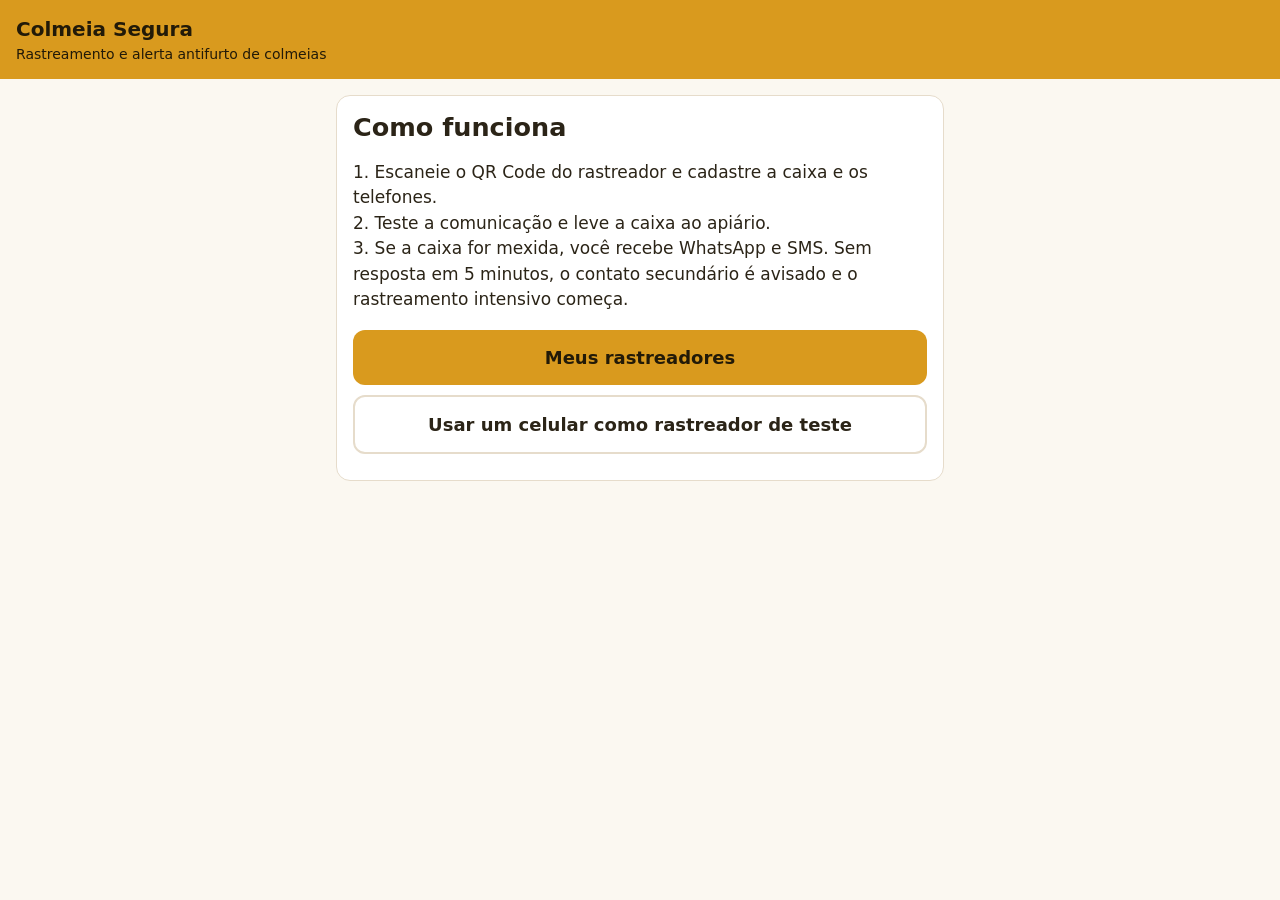
==== web/index.html @ 56910a45 "Primeira versão do Colmeia Segura: plataforma, firmware e telas - Banco (Supabase): rastreadores, ap" ====
<!doctype html>
<html lang="pt-BR">
<head>
<meta charset="utf-8">
<meta name="viewport" content="width=device-width, initial-scale=1">
<title>Colmeia Segura</title>
<link rel="stylesheet" href="style.css">
</head>
<body>
<header>Colmeia Segura<small>Rastreamento e alerta antifurto de colmeias</small></header>
<main>
  <section class="card">
    <h2>Como funciona</h2>
    <p>1. Escaneie o QR Code do rastreador e cadastre a caixa e os telefones.<br>
       2. Teste a comunicação e leve a caixa ao apiário.<br>
       3. Se a caixa for mexida, você recebe WhatsApp e SMS. Sem resposta em 5 minutos,
          o contato secundário é avisado e o rastreamento intensivo começa.</p>
    <a class="btn" href="painel.html">Meus rastreadores</a>
    <a class="btn secundario" href="celular-teste.html">Usar um celular como rastreador de teste</a>
  </section>
</main>
</body>
</html>
---- web/style.css ----
:root {
  --bg: #fbf8f1; --card: #ffffff; --ink: #2b2417; --muted: #6f6453; --line: #e6dccb;
  --mel: #d99a1e; --mel-dark: #a86f00; --ok: #2e7d32; --alerta: #c62828; --aviso: #b26a00;
}
@media (prefers-color-scheme: dark) {
  :root:not([data-theme="light"]) {
    --bg: #17140f; --card: #221e17; --ink: #f3ecdf; --muted: #b3a792; --line: #3a3326;
    --mel: #f0b43c; --mel-dark: #f0b43c; --ok: #66bb6a; --alerta: #ef5350; --aviso: #ffb74d;
  }
}
* { box-sizing: border-box; }
body { margin: 0; background: var(--bg); color: var(--ink); font: 17px/1.5 system-ui, -apple-system, "Segoe UI", Roboto, sans-serif; }
header { background: var(--mel); color: #221a08; padding: 14px 16px; font-weight: 700; font-size: 20px; }
header small { display: block; font-weight: 400; font-size: 14px; }
main { max-width: 640px; margin: 0 auto; padding: 16px; }
.card { background: var(--card); border: 1px solid var(--line); border-radius: 14px; padding: 16px; margin: 0 0 16px; }
h1, h2 { line-height: 1.2; margin: 0 0 12px; }
label { display: block; margin: 12px 0; font-weight: 600; }
input, select { display: block; width: 100%; margin-top: 6px; padding: 12px; font-size: 17px; border: 1px solid var(--line);
  border-radius: 10px; background: var(--bg); color: var(--ink); }
button, .btn { display: block; width: 100%; padding: 14px; margin: 10px 0; border: 0; border-radius: 12px; font-size: 18px;
  font-weight: 700; background: var(--mel); color: #221a08; cursor: pointer; text-align: center; text-decoration: none; }
button.secundario, .btn.secundario { background: transparent; color: var(--ink); border: 2px solid var(--line); }
button.perigo { background: var(--alerta); color: #fff; }
button.ok { background: var(--ok); color: #fff; }
button:disabled { opacity: .5; }
.msg { color: var(--muted); }
.erro { color: var(--alerta); font-weight: 600; }
.status { display: inline-block; padding: 2px 10px; border-radius: 99px; font-size: 14px; font-weight: 700; }
.status.ok { background: color-mix(in srgb, var(--ok) 18%, transparent); color: var(--ok); }
.status.alerta { background: color-mix(in srgb, var(--alerta) 18%, transparent); color: var(--alerta); }
.status.aviso { background: color-mix(in srgb, var(--aviso) 18%, transparent); color: var(--aviso); }
.grid { display: grid; grid-template-columns: 1fr 1fr; gap: 8px 16px; }
.grid div span { display: block; color: var(--muted); font-size: 14px; }
#map { height: 320px; border-radius: 12px; margin: 12px 0; }
.passos { color: var(--muted); font-size: 15px; }
.passos b { color: var(--ink); }
code { background: var(--bg); padding: 2px 6px; border-radius: 6px; }
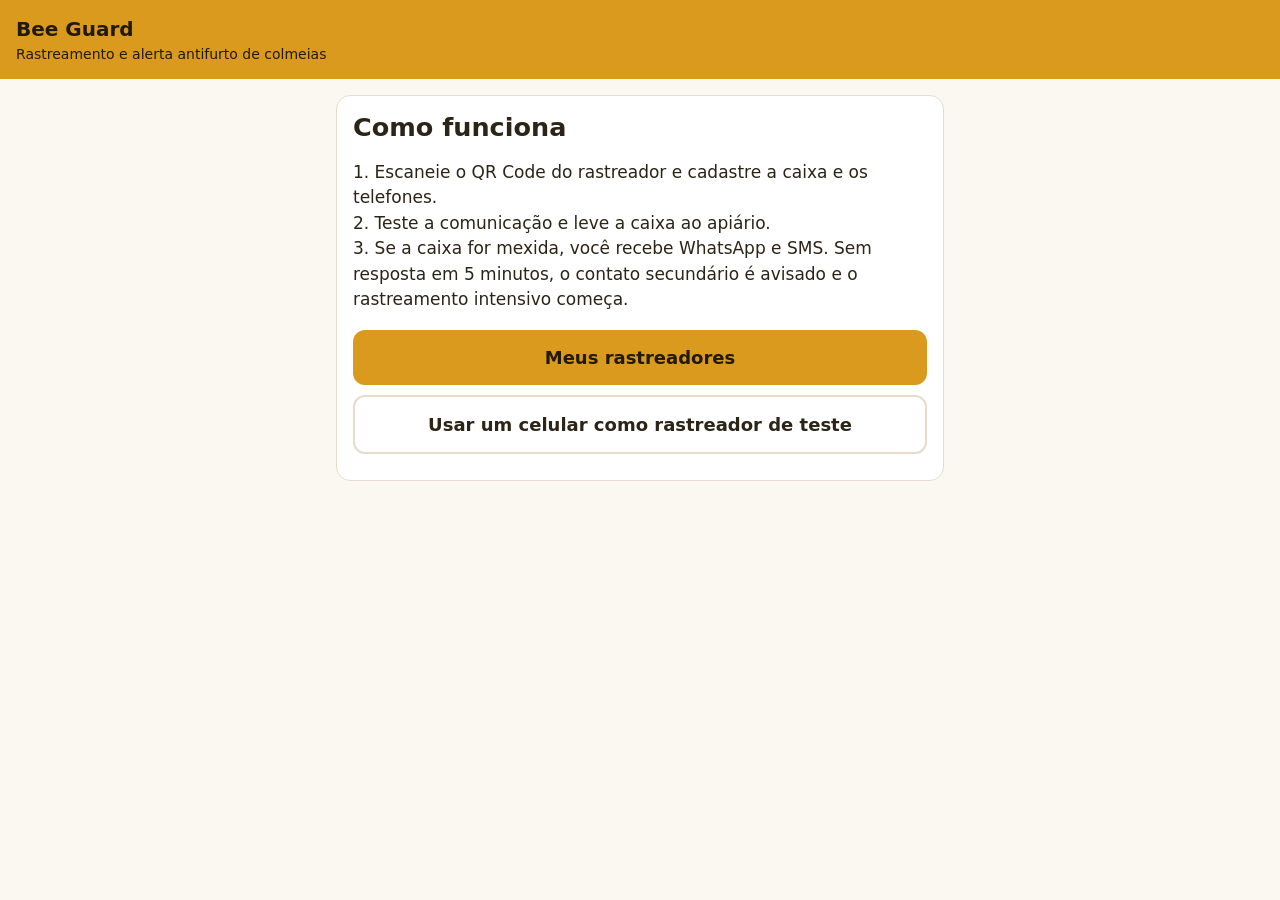
==== commit ba7ef484: "Renomeia o produto para Bee Guard e prepara publicação no Netlify Telas, mensagens de WhatsApp/SMS, " ====
--- a/web/index.html
+++ b/web/index.html
@@ -3,11 +3,11 @@
 <head>
 <meta charset="utf-8">
 <meta name="viewport" content="width=device-width, initial-scale=1">
-<title>Colmeia Segura</title>
+<title>Bee Guard</title>
 <link rel="stylesheet" href="style.css">
 </head>
 <body>
-<header>Colmeia Segura<small>Rastreamento e alerta antifurto de colmeias</small></header>
+<header>Bee Guard<small>Rastreamento e alerta antifurto de colmeias</small></header>
 <main>
   <section class="card">
     <h2>Como funciona</h2>
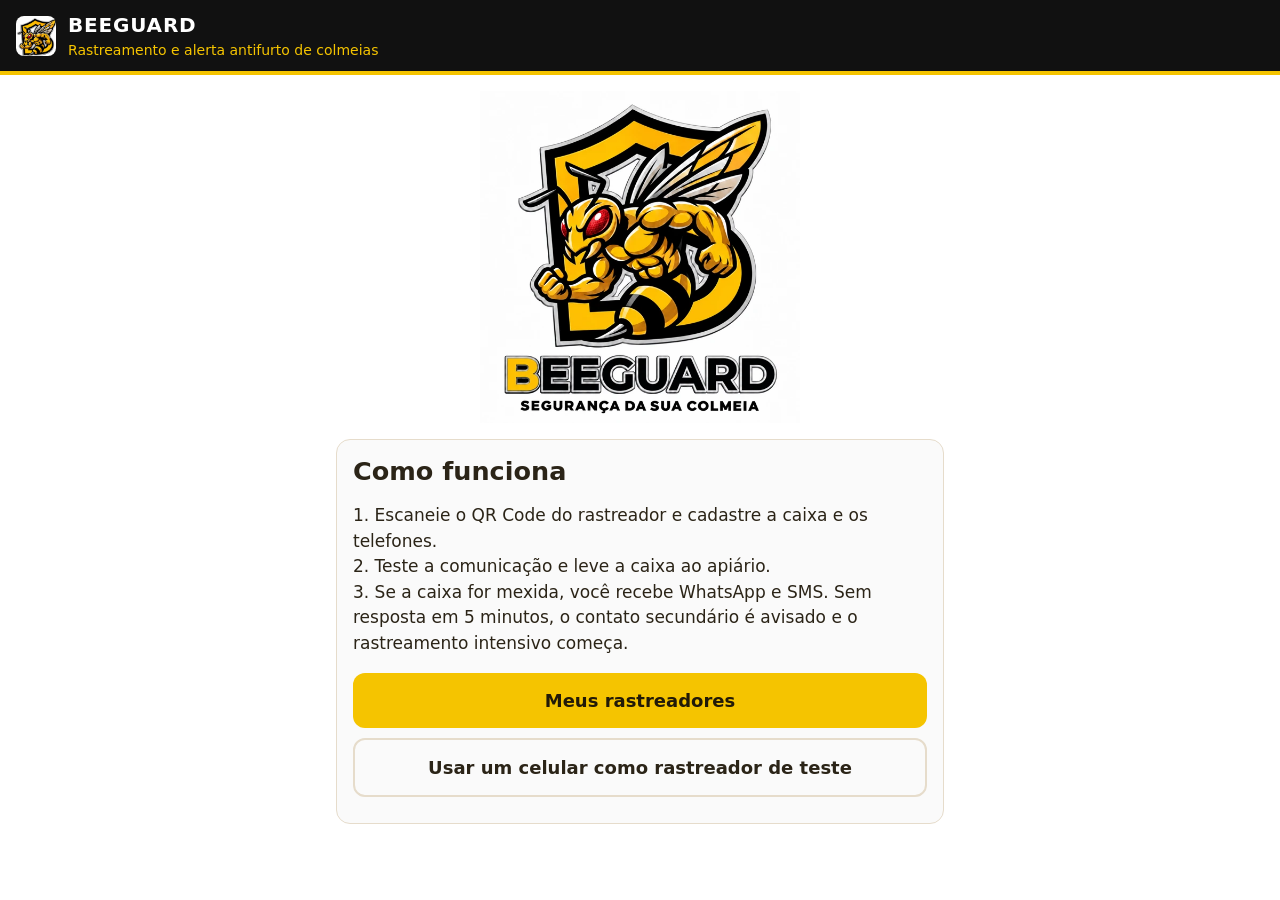
==== commit 3020d190: "Site com a logo Bee Guard (topo, página inicial e ícone) Co-Authored-By: Claude Opus 5.5 <noreply@an" ====
--- a/web/index.html
+++ b/web/index.html
@@ -5,10 +5,14 @@
 <meta name="viewport" content="width=device-width, initial-scale=1">
 <title>Bee Guard</title>
 <link rel="stylesheet" href="style.css">
+<link rel="icon" href="icone.png">
+<link rel="apple-touch-icon" href="icone.png">
+<meta name="theme-color" content="#111111">
 </head>
 <body>
-<header>Bee Guard<small>Rastreamento e alerta antifurto de colmeias</small></header>
+<header><a class="marca" href="index.html"><img src="icone.png" alt="" width="40" height="40"><span>BEEGUARD<small>Rastreamento e alerta antifurto de colmeias</small></span></a></header>
 <main>
+  <img class="logo" src="logo.webp" alt="Bee Guard — Segurança da sua colmeia" width="600" height="622">
   <section class="card">
     <h2>Como funciona</h2>
     <p>1. Escaneie o QR Code do rastreador e cadastre a caixa e os telefones.<br>
--- a/web/style.css
+++ b/web/style.css
@@ -1,6 +1,6 @@
 :root {
-  --bg: #fbf8f1; --card: #ffffff; --ink: #2b2417; --muted: #6f6453; --line: #e6dccb;
-  --mel: #d99a1e; --mel-dark: #a86f00; --ok: #2e7d32; --alerta: #c62828; --aviso: #b26a00;
+  --bg: #ffffff; --card: #fafafa; --ink: #2b2417; --muted: #6f6453; --line: #e6dccb;
+  --mel: #f5c400; --mel-dark: #a88600; --ok: #2e7d32; --alerta: #c62828; --aviso: #b26a00;
 }
 @media (prefers-color-scheme: dark) {
   :root:not([data-theme="light"]) {
@@ -10,8 +10,11 @@
 }
 * { box-sizing: border-box; }
 body { margin: 0; background: var(--bg); color: var(--ink); font: 17px/1.5 system-ui, -apple-system, "Segoe UI", Roboto, sans-serif; }
-header { background: var(--mel); color: #221a08; padding: 14px 16px; font-weight: 700; font-size: 20px; }
-header small { display: block; font-weight: 400; font-size: 14px; }
+header { background: #111111; color: #ffffff; padding: 10px 16px; border-bottom: 4px solid #f5c400; }
+header .marca { display: flex; align-items: center; gap: 12px; color: inherit; text-decoration: none; font-weight: 800; font-size: 20px; letter-spacing: .04em; }
+header .marca img { width: 40px; height: 40px; border-radius: 8px; background: #fff; flex: none; }
+header small { display: block; font-weight: 400; font-size: 14px; letter-spacing: 0; color: #f5c400; }
+.logo { display: block; width: min(320px, 80%); height: auto; margin: 0 auto 16px; }
 main { max-width: 640px; margin: 0 auto; padding: 16px; }
 .card { background: var(--card); border: 1px solid var(--line); border-radius: 14px; padding: 16px; margin: 0 0 16px; }
 h1, h2 { line-height: 1.2; margin: 0 0 12px; }
@@ -36,3 +39,12 @@
 .passos { color: var(--muted); font-size: 15px; }
 .passos b { color: var(--ink); }
 code { background: var(--bg); padding: 2px 6px; border-radius: 6px; }
+.balanca { border-top: 1px solid var(--line); margin-top: 12px; padding-top: 12px; }
+.balanca h3 { margin: 0 0 8px; font-size: 17px; }
+.balanca h4 { margin: 16px 0 4px; font-size: 16px; }
+.balanca summary { cursor: pointer; font-weight: 700; padding: 10px 0; }
+.balanca ol { padding-left: 20px; }
+.peso-graf { width: 100%; height: 70px; margin-top: 10px; display: block; }
+.peso-graf polyline { fill: none; stroke: var(--mel); stroke-width: 2.5; vector-effect: non-scaling-stroke; stroke-linejoin: round; }
+.peso-eixo { display: flex; justify-content: space-between; gap: 8px; color: var(--muted); font-size: 13px; flex-wrap: wrap; }
+.aviso-txt { color: var(--aviso); font-weight: 600; }
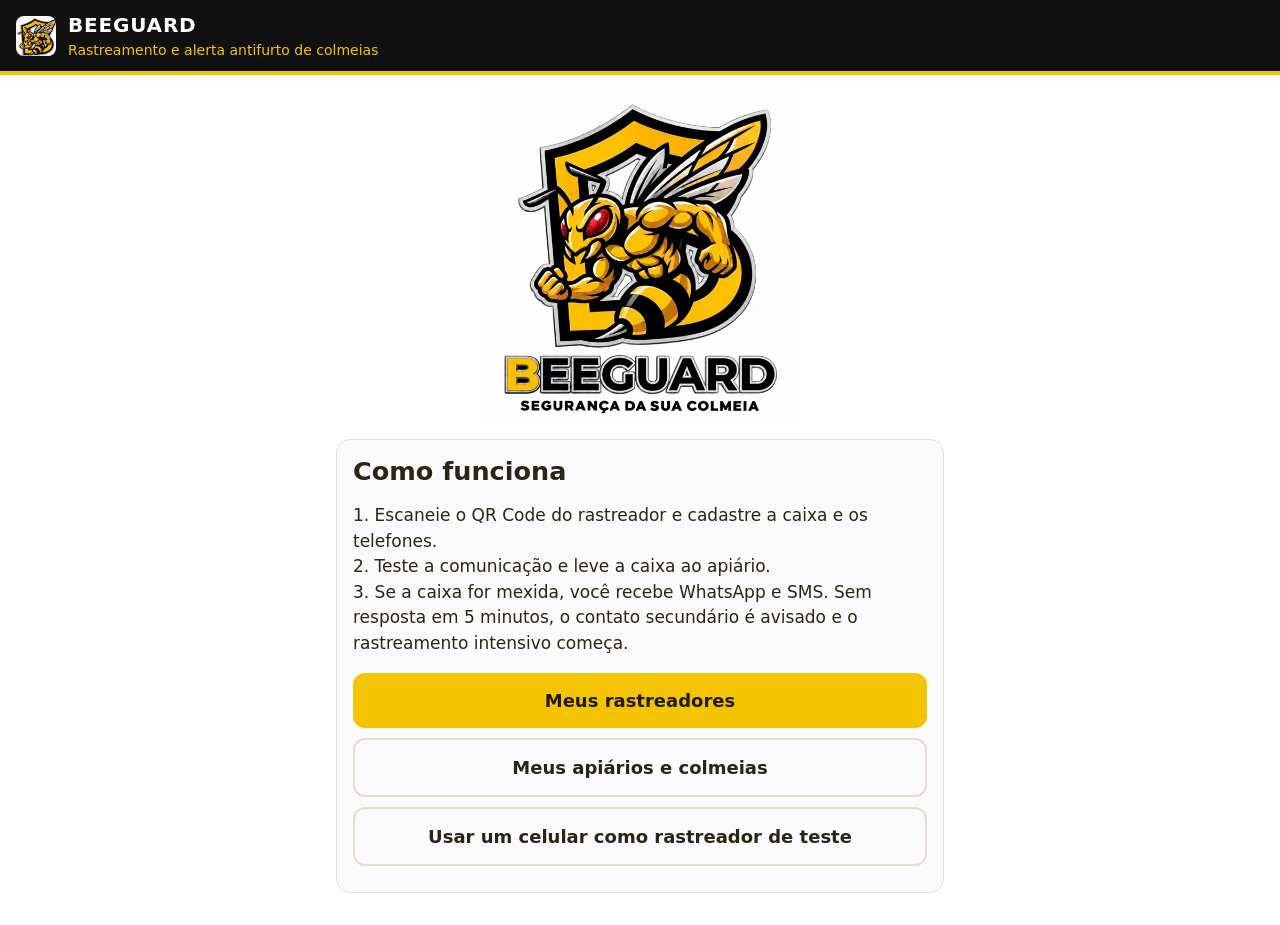
==== commit 1fae3f5e: "Apiários e colmeias: cadastro, ativação por colmeia, ataque ao apiário, painel por apiário - colmeia" ====
--- a/web/index.html
+++ b/web/index.html
@@ -20,6 +20,7 @@
        3. Se a caixa for mexida, você recebe WhatsApp e SMS. Sem resposta em 5 minutos,
           o contato secundário é avisado e o rastreamento intensivo começa.</p>
     <a class="btn" href="painel.html">Meus rastreadores</a>
+    <a class="btn secundario" href="apiarios.html">Meus apiários e colmeias</a>
     <a class="btn secundario" href="celular-teste.html">Usar um celular como rastreador de teste</a>
   </section>
 </main>
--- a/web/style.css
+++ b/web/style.css
@@ -48,3 +48,49 @@
 .peso-graf polyline { fill: none; stroke: var(--mel); stroke-width: 2.5; vector-effect: non-scaling-stroke; stroke-linejoin: round; }
 .peso-eixo { display: flex; justify-content: space-between; gap: 8px; color: var(--muted); font-size: 13px; flex-wrap: wrap; }
 .aviso-txt { color: var(--aviso); font-weight: 600; }
+[hidden] { display: none !important; }
+.aviso-email { background: color-mix(in srgb, var(--mel) 14%, transparent); border-left: 4px solid var(--mel); border-radius: 8px; padding: 4px 14px; margin-top: 12px; }
+.aviso-email ol { padding-left: 20px; }
+.aviso-email li { margin: 6px 0; }
+.producao h2 small { display: block; font-size: 15px; font-weight: 400; color: var(--muted); margin-top: 4px; }
+.producao h3 { margin: 18px 0 6px; font-size: 16px; }
+.prod-graf { width: 100%; height: auto; display: block; margin-top: 14px; }
+.prod-graf rect { fill: var(--mel); }
+.prod-graf text { fill: var(--muted); font-size: 8px; text-anchor: middle; font-family: inherit; }
+.prod-graf text.val { fill: var(--ink); font-weight: 700; }
+.legenda { font-size: 13px; margin: 2px 0 0; text-align: center; }
+.prod-caixas, .prod-lista { list-style: none; margin: 0; padding: 0; }
+.prod-caixas li { display: flex; justify-content: space-between; gap: 12px; padding: 6px 0; border-bottom: 1px solid var(--line); }
+.prod-caixas b { white-space: nowrap; }
+.prod-lista li { display: flex; justify-content: space-between; align-items: center; gap: 12px; padding: 8px 0; border-bottom: 1px solid var(--line); }
+.prod-lista li > div { min-width: 0; }
+.prod-lista small { color: var(--muted); }
+button.mini { width: auto; padding: 6px 12px; margin: 0; font-size: 14px; flex: none; }
+.producao summary { cursor: pointer; font-weight: 700; padding: 12px 0 4px; }
+.rodape { font-size: 14px; text-align: center; }
+.sem-balanca { border-top: 1px solid var(--line); margin-top: 12px; padding-top: 12px; font-size: 15px; }
+.apiario h2 small, .grupo h2 small { display: block; font-size: 15px; font-weight: 400; color: var(--muted); margin-top: 4px; }
+.apiario h3 { margin: 18px 0 8px; font-size: 16px; }
+.colmeias { list-style: none; margin: 0; padding: 0; display: grid; grid-template-columns: repeat(auto-fill, minmax(140px, 1fr)); gap: 8px; }
+.colmeias li { display: flex; align-items: center; justify-content: space-between; gap: 6px; border: 1px solid var(--line);
+  border-radius: 10px; padding: 6px 6px 6px 10px; min-width: 0; flex-wrap: wrap; }
+.colmeias li.tem { border-color: var(--mel); background: color-mix(in srgb, var(--mel) 14%, transparent); }
+.colmeias li small { color: var(--muted); font-size: 12px; width: 100%; }
+.colmeias li button.mini { padding: 2px 10px; }
+.legenda-col { font-size: 13px; margin: 6px 0 0; }
+.faixa { display: grid; grid-template-columns: 2fr 1fr 1fr; gap: 8px; }
+.faixa label { margin: 6px 0; }
+.apiario details summary, .grupo details summary { cursor: pointer; font-weight: 700; padding: 12px 0 4px; }
+.sub { border-left: 3px solid var(--mel); padding-left: 12px; margin: 4px 0 8px; }
+label.check { display: flex; align-items: center; gap: 10px; font-weight: 600; }
+label.check input { width: auto; margin: 0; }
+.barra { display: flex; flex-wrap: wrap; gap: 10px; align-items: center; justify-content: space-between; margin: 0 0 16px; }
+.barra .btn { width: auto; margin: 0; padding: 10px 14px; font-size: 15px; }
+.alternar { display: flex; align-items: center; gap: 6px; }
+.alternar span { color: var(--muted); font-size: 15px; }
+.alternar button { width: auto; margin: 0; padding: 8px 14px; font-size: 15px; background: transparent; color: var(--ink); border: 2px solid var(--line); }
+.alternar button.ativo { background: var(--mel); border-color: var(--mel); color: #221a08; }
+.grupo { border-width: 2px; }
+.grupo h2 .status { vertical-align: middle; }
+.grupo-alerta { border-color: var(--alerta); background: color-mix(in srgb, var(--alerta) 6%, var(--card)); }
+.bloco-apiario { margin-bottom: 28px; }
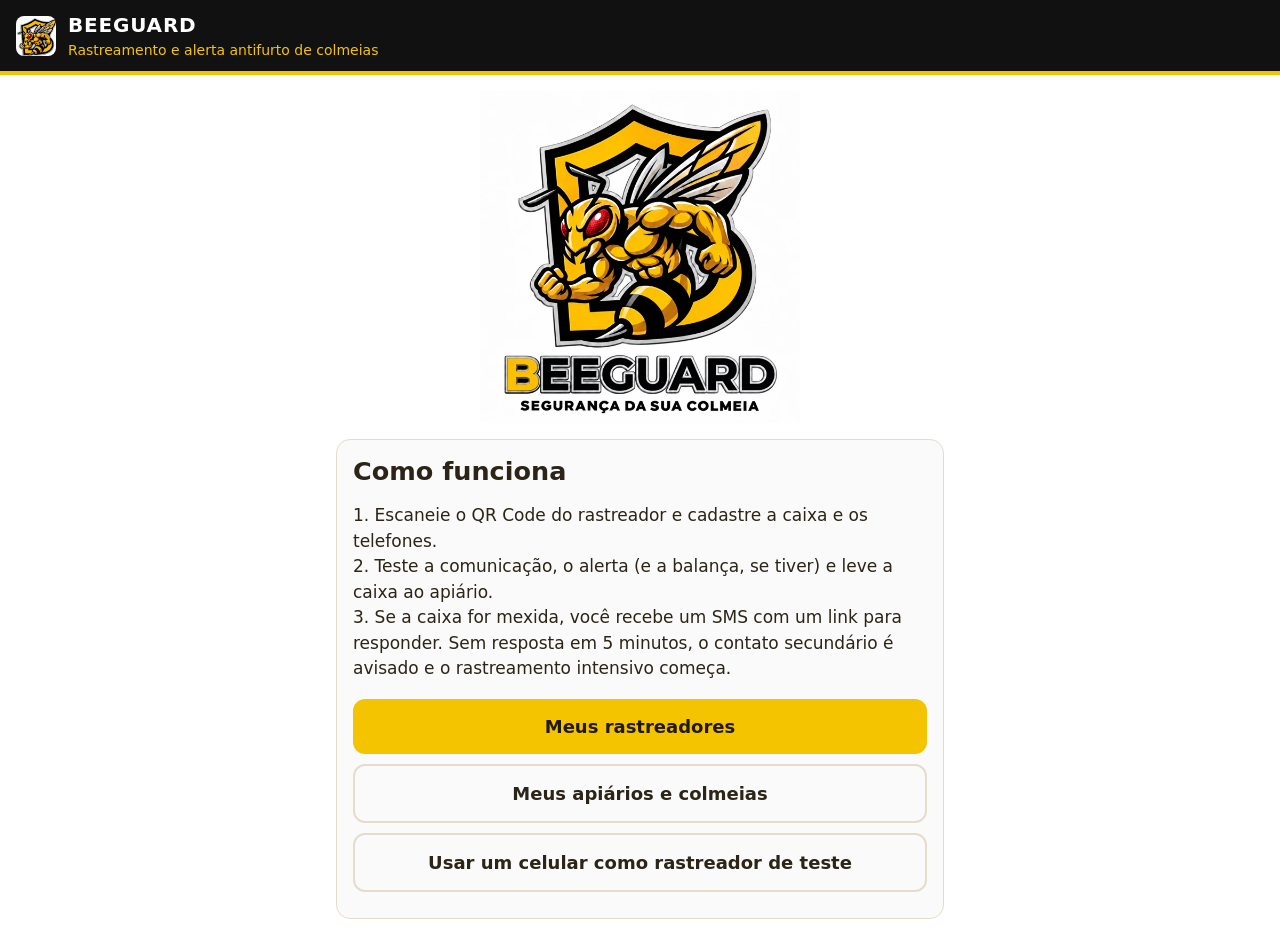
==== commit fcd8d0e4: "Ativação: teste do alerta por SMS, teste da balança, ajuda quando não comunica e sinal do chip no pa" ====
--- a/web/index.html
+++ b/web/index.html
@@ -16,8 +16,8 @@
   <section class="card">
     <h2>Como funciona</h2>
     <p>1. Escaneie o QR Code do rastreador e cadastre a caixa e os telefones.<br>
-       2. Teste a comunicação e leve a caixa ao apiário.<br>
-       3. Se a caixa for mexida, você recebe WhatsApp e SMS. Sem resposta em 5 minutos,
+       2. Teste a comunicação, o alerta (e a balança, se tiver) e leve a caixa ao apiário.<br>
+       3. Se a caixa for mexida, você recebe um SMS com um link para responder. Sem resposta em 5 minutos,
           o contato secundário é avisado e o rastreamento intensivo começa.</p>
     <a class="btn" href="painel.html">Meus rastreadores</a>
     <a class="btn secundario" href="apiarios.html">Meus apiários e colmeias</a>
--- a/web/style.css
+++ b/web/style.css
@@ -27,6 +27,9 @@
 button.perigo { background: var(--alerta); color: #fff; }
 button.ok { background: var(--ok); color: #fff; }
 button:disabled { opacity: .5; }
+button.link { background: transparent; color: var(--muted, #666); text-decoration: underline; font-size: 15px; font-weight: 400; padding: 8px; }
+.ajuda { border-left: 3px solid var(--mel); padding: 4px 0 4px 12px; margin: 12px 0; }
+.ajuda ul { margin: 6px 0; padding-left: 20px; }
 .msg { color: var(--muted); }
 .erro { color: var(--alerta); font-weight: 600; }
 .status { display: inline-block; padding: 2px 10px; border-radius: 99px; font-size: 14px; font-weight: 700; }
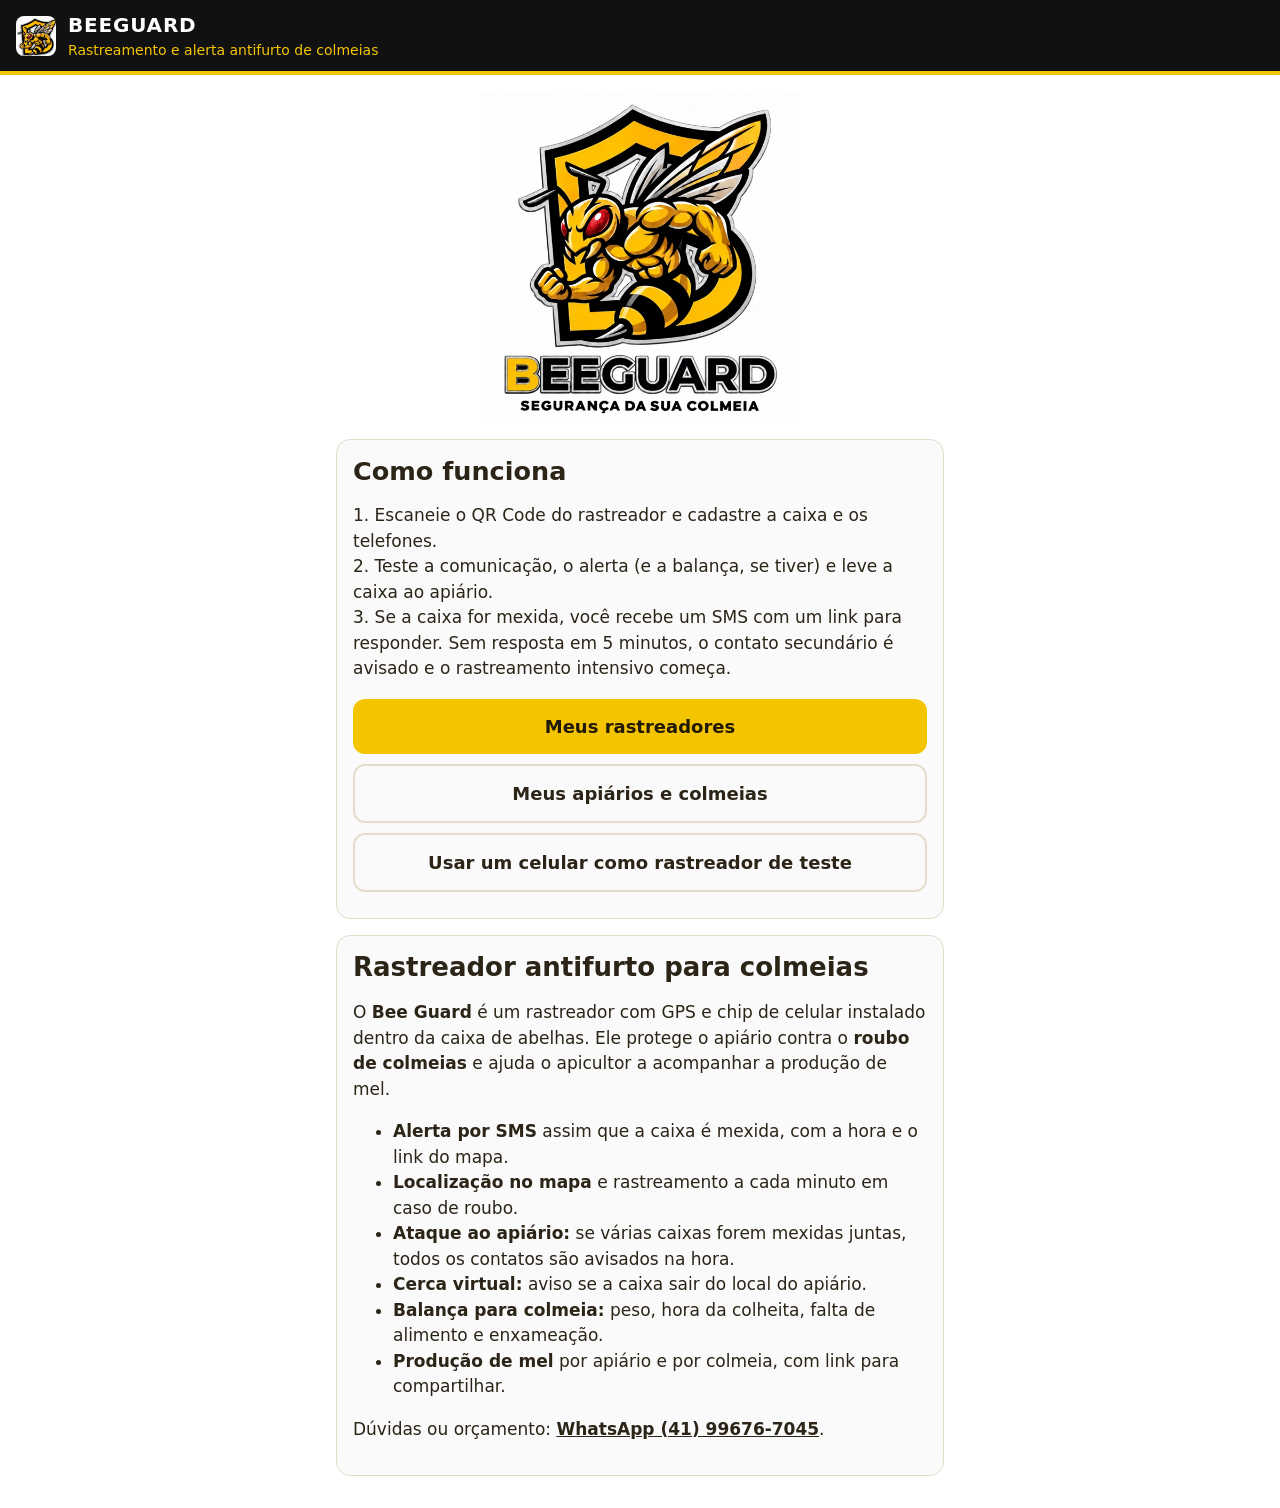
==== commit 09d45426: "Site pronto para o Google: título, descrição, texto sobre o produto, robots.txt e sitemap; páginas i" ====
--- a/web/index.html
+++ b/web/index.html
@@ -3,7 +3,22 @@
 <head>
 <meta charset="utf-8">
 <meta name="viewport" content="width=device-width, initial-scale=1">
-<title>Bee Guard</title>
+<title>Bee Guard – Rastreador antifurto para colmeias com alerta por SMS</title>
+<meta name="description" content="Bee Guard protege suas colmeias contra roubo: rastreador com GPS que avisa por SMS quando a caixa é mexida, mostra no mapa onde ela está e acompanha o peso e a produção de mel. Feito para apicultores do Brasil.">
+<link rel="canonical" href="https://beeguard.com.br/">
+<meta property="og:type" content="website">
+<meta property="og:locale" content="pt_BR">
+<meta property="og:site_name" content="Bee Guard">
+<meta property="og:title" content="Bee Guard – Segurança da sua colmeia">
+<meta property="og:description" content="Rastreador antifurto para colmeias: alerta por SMS quando a caixa é mexida, localização no mapa e controle de peso e produção de mel.">
+<meta property="og:url" content="https://beeguard.com.br/">
+<meta property="og:image" content="https://beeguard.com.br/icone.png">
+<script type="application/ld+json">
+{"@context":"https://schema.org","@type":"Organization","name":"Bee Guard","url":"https://beeguard.com.br/",
+ "logo":"https://beeguard.com.br/icone.png","slogan":"Segurança da sua colmeia",
+ "description":"Rastreador antifurto para colmeias com alerta por SMS, localização por GPS e controle de peso e produção de mel.",
+ "contactPoint":{"@type":"ContactPoint","telephone":"+55-41-99676-7045","contactType":"customer support","areaServed":"BR","availableLanguage":"Portuguese"}}
+</script>
 <link rel="stylesheet" href="style.css">
 <link rel="icon" href="icone.png">
 <link rel="apple-touch-icon" href="icone.png">
@@ -23,6 +38,21 @@
     <a class="btn secundario" href="apiarios.html">Meus apiários e colmeias</a>
     <a class="btn secundario" href="celular-teste.html">Usar um celular como rastreador de teste</a>
   </section>
+
+  <section class="card">
+    <h1>Rastreador antifurto para colmeias</h1>
+    <p>O <b>Bee Guard</b> é um rastreador com GPS e chip de celular instalado dentro da caixa de abelhas.
+      Ele protege o apiário contra o <b>roubo de colmeias</b> e ajuda o apicultor a acompanhar a produção de mel.</p>
+    <ul>
+      <li><b>Alerta por SMS</b> assim que a caixa é mexida, com a hora e o link do mapa.</li>
+      <li><b>Localização no mapa</b> e rastreamento a cada minuto em caso de roubo.</li>
+      <li><b>Ataque ao apiário:</b> se várias caixas forem mexidas juntas, todos os contatos são avisados na hora.</li>
+      <li><b>Cerca virtual:</b> aviso se a caixa sair do local do apiário.</li>
+      <li><b>Balança para colmeia:</b> peso, hora da colheita, falta de alimento e enxameação.</li>
+      <li><b>Produção de mel</b> por apiário e por colmeia, com link para compartilhar.</li>
+    </ul>
+    <p>Dúvidas ou orçamento: <a href="https://wa.me/5541996767045" target="_blank" rel="noopener">WhatsApp (41) 99676-7045</a>.</p>
+  </section>
 </main>
 </body>
 </html>
--- a/web/style.css
+++ b/web/style.css
@@ -97,3 +97,5 @@
 .grupo h2 .status { vertical-align: middle; }
 .grupo-alerta { border-color: var(--alerta); background: color-mix(in srgb, var(--alerta) 6%, var(--card)); }
 .bloco-apiario { margin-bottom: 28px; }
+.card h1 { font-size: 26px; }
+.card a:not(.btn) { color: var(--ink); font-weight: bold; }
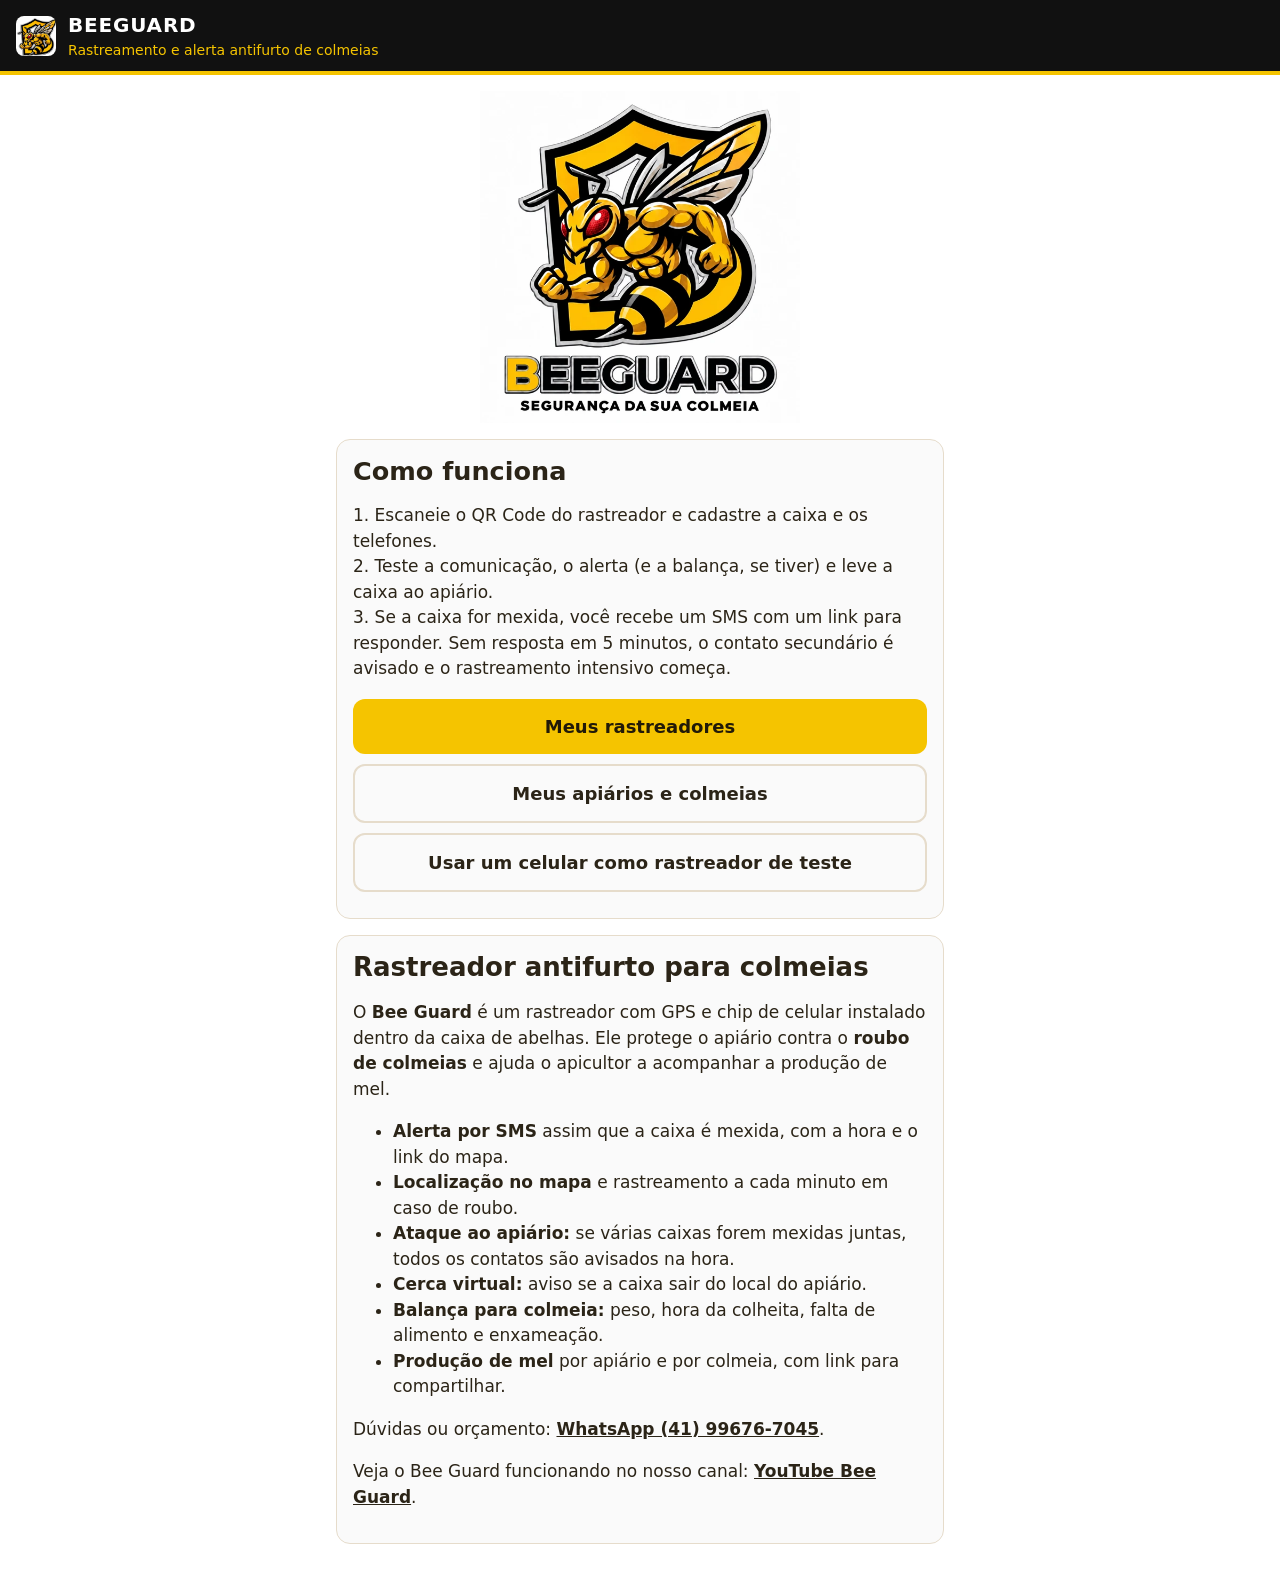
==== commit 1af3d90d: "Link do canal do YouTube no site Co-Authored-By: Claude Opus 5.5 <noreply@anthropic.com> Claude-Sess" ====
--- a/web/index.html
+++ b/web/index.html
@@ -17,7 +17,8 @@
 {"@context":"https://schema.org","@type":"Organization","name":"Bee Guard","url":"https://beeguard.com.br/",
  "logo":"https://beeguard.com.br/icone.png","slogan":"Segurança da sua colmeia",
  "description":"Rastreador antifurto para colmeias com alerta por SMS, localização por GPS e controle de peso e produção de mel.",
- "contactPoint":{"@type":"ContactPoint","telephone":"+55-41-99676-7045","contactType":"customer support","areaServed":"BR","availableLanguage":"Portuguese"}}
+ "contactPoint":{"@type":"ContactPoint","telephone":"+55-41-99676-7045","contactType":"customer support","areaServed":"BR","availableLanguage":"Portuguese"},
+ "sameAs":["https://www.youtube.com/@beeguard-p2r"]}
 </script>
 <link rel="stylesheet" href="style.css">
 <link rel="icon" href="icone.png">
@@ -52,6 +53,7 @@
       <li><b>Produção de mel</b> por apiário e por colmeia, com link para compartilhar.</li>
     </ul>
     <p>Dúvidas ou orçamento: <a href="https://wa.me/5541996767045" target="_blank" rel="noopener">WhatsApp (41) 99676-7045</a>.</p>
+    <p>Veja o Bee Guard funcionando no nosso canal: <a href="https://www.youtube.com/@beeguard-p2r" target="_blank" rel="noopener">YouTube Bee Guard</a>.</p>
   </section>
 </main>
 </body>
